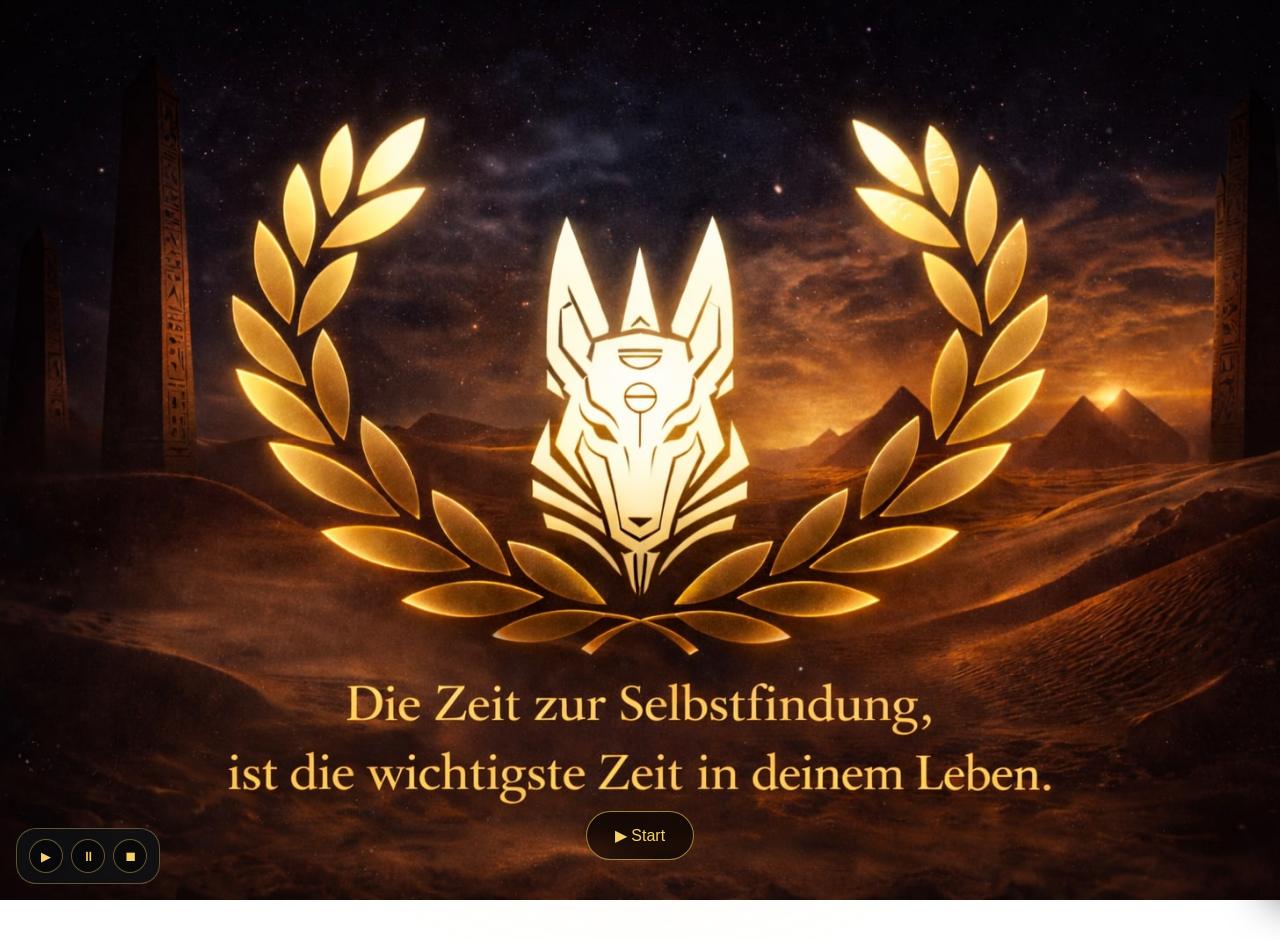
==== index.html @ 3ca1dde3 "nginx fix" ====
<!DOCTYPE html>
<html lang="de">
<head>
  <meta charset="UTF-8">
  <title>Motivation</title>
  <meta name="viewport" content="width=device-width, initial-scale=1.0">

  <!-- Favicon -->
  <link rel="icon" href="data:,">

  <!-- Styles -->
  <link rel="stylesheet" href="css/style.css">

  <!-- Fonts -->
  <link href="https://fonts.googleapis.com/css2?family=Playfair+Display:wght@600;700&family=Libre+Baskerville:wght@400;700&display=swap" rel="stylesheet">
</head>


<!-- ✅ HIER ist der Body richtig -->
<body class="intro-active ui-hidden">
<div id="app-bg"></div>


<!-- ================= HEADER / HERO ================= -->
  <header class="hero">


  <div id="introOverlay">
    <img
      id="introImage"
      src="assets/images/nubis.jpg"
      alt="Intro Bild"
    >

    <button id="introStart">
      ▶ Start
    </button>
  </div>

    <!-- Uhrzeit & Datum -->
    <div class="time-block">
      <div id="time"></div>
      <div class="date-line">
        <span id="weekday"></span> · <span id="date"></span>
      </div>
    </div>

    <!-- Tageszitat -->
    <div id="dailyQuoteBox" class="daily-quote"></div>

  </header>


  <!-- ================= MENU BUTTON ================= -->
  <button id="menuButton">☰ Menü</button>

  <!-- ================= NAVIGATION ================= -->
  <nav id="menu">

    <button id="homeBtn" class="menu-home">
      ⌂ Hauptseite
    </button>

    <button data-target="info">Information</button>
    <button data-target="about">Über Mich</button>
    <button data-target="story">Meine Geschichte</button>
    <button data-target="thoughts">Gedanken</button>
    <button data-target="archive">Vergangene Tage</button>
    <button data-target="ordnerX">Ordner X</button>



    
    <button data-target="quotes">Zitate</button>


  </nav>

  <!-- ================= MAIN CONTENT ================= -->
   <!-- MAIN -->
  <main>
    <section class="card">
      <p>Mein Fokus heute</p>
      <input id="dailyFocusInput" type="text" placeholder="Dein Fokus …">
    </section>

    <div id="dailyTextBox"></div>

    <!-- Tageszeit Buttons -->
    <div class="buttons">
      <button data-time="morning">🌅 Morgen</button>
      <button data-time="noon">☀️ Mittag</button>
      <button data-time="evening">🌙 Abend</button>
    </div>

    <!-- Persönliche Zitate / Statistik -->
    <div id="personalQuoteDisplay"></div>

  </main>



  <!-- ================= OVERLAY ================= -->
  <div id="overlay">
    <div id="overlayContent"></div>
  </div>

  <!-- ================= SCRIPT ================= -->
  <script src="js/app.js" defer></script>
  
<!-- ================= MUSIC PLAYER ================= -->
<div id="musicPlayer">
  <button id="musicPlay">▶</button>
  <button id="musicPause">⏸</button>
  <button id="musicStop">⏹</button>

  <audio id="bgMusic" src="mot.mp3"></audio>
</div>
<audio id="storyMusic" src="assets/audio/story.mp3" preload="auto"></audio>

</body>
</html>
---- css/style.css ----
/* =====================================
RESET / BASIS
===================================== */
* {
  box-sizing: border-box;
  margin: 0;
  padding: 0;
}

body {
  font-family: 'Libre Baskerville', serif;
  color: #f2f2f2;
  min-height: 100vh;
  position: relative;

  background-image: url("../assets/images/nubis.jpg");
  background-repeat: no-repeat;
  background-position: center center;
  background-size: 45%;
  background-attachment: fixed;
}



body::before,
body::after {
  content: "";
  position: fixed;
  inset: 0;
  pointer-events: none; /* ⬅️ DAS IST ENTSCHEIDEND */
  z-index: -1;
}


/* ===== LIGHT MODE ===== */
body.light {
  color: #1b1b1b;
  background-image: none;
  background:
    radial-gradient(circle at top, rgba(245,211,106,0.25), transparent 60%),
    linear-gradient(180deg, #fafafa 0%, #f2f2f2 100%);
}

body::before {
  content: "";
  position: fixed;
  inset: 0;

  background:
    linear-gradient(
      180deg,
      rgba(0,0,0,0.35),
      rgba(0,0,0,0.65)
    );

  pointer-events: none;
  z-index: -1;
}
body.modal-open {
  overflow: hidden;
}

/* =====================================
HERO / HEADER
===================================== */
.hero::before {
  display: none;
}



/* GOLD GLOW */
.hero::after {
  content: "";
  position: absolute;
  inset: 0;

  background:
    radial-gradient(
      circle at center,
      rgba(245,211,106,0.12),
      transparent 65%
    );

  opacity: 1;
  pointer-events: none;
  z-index: -1;
}

/* HERO LOGO */
.hero-logo {
  position: fixed;
  inset: 0;

  display: grid;
  place-items: center;

  z-index: 50;
  pointer-events: none;

  animation: logoFadeOut 3s ease forwards;
  animation-delay: 2.4s;
}

.hero-logo img {
  background:
    radial-gradient(
      circle at center,
      rgba(245,211,106,0.12),
      transparent 65%
    );

  animation: logoFadeOut 3s ease forwards;
  animation-delay: 1.4s;
}


/* =====================================
UHR & DATUM – FESTE REFERENZ
===================================== */
.time-block {
  position: fixed;
  top: 42px;
  left: 48px;
  z-index: 20;

  mix-blend-mode: screen;
}


.time-block {
  opacity: 0;
  transform: translateY(-6px);

  animation: uiReveal 1.4s ease forwards;
  animation-delay: 3.2s; /* ⬅️ NACH LOGO */

  z-index: 20;
}

#time {
  font-size: 3.2rem;
  font-weight: 600;
  letter-spacing: 2px;
}

.date-line {
  margin-top: 4px;
  font-size: 0.9rem;
  opacity: 0.75;
}


/* =====================================
TAGESZITAT
===================================== */
.daily-quote {
  pointer-events: auto;
  margin: 40px auto 0;
  max-width: 520px;
  padding: 26px 28px;
  border-radius: 20px;
  background: rgba(255,255,255,0.04);
  border: 1px solid rgba(245,211,106,0.25);
  box-shadow: 0 0 40px rgba(245,211,106,0.08);
  font-style: italic;
  line-height: 1.6;
}

/* =====================================
MAIN
===================================== */
main {
  max-width: 480px;
  margin: 0 auto;
  padding: 40px 20px 80px;
  display: flex;
  flex-direction: column;
  align-items: center;
  gap: 28px;
  position: relative;
  z-index: 10;
}

/* =====================================
FOKUS CARD
===================================== */
.card {
  width: 100%;
  padding: 24px;
  margin-top: 60px;
  background: rgba(255,255,255,0.05);
  border-radius: 18px;
  border: 1px solid rgba(245,211,106,0.2);
}

.card.active {
  box-shadow: 0 0 20px rgba(245,211,106,0.35);
}

#dailyFocusInput {
  width: 100%;
  margin-top: 10px;
  padding: 10px;
  border-radius: 10px;
  background: rgba(0,0,0,0.35);
  border: none;
  color: #fff;
}

/* =====================================
TAGESZEIT BUTTONS
===================================== */
.buttons {
  display: flex;
  gap: 14px;
}

.buttons button {
  padding: 10px 16px;
  border-radius: 14px;
  border: 1px solid rgba(245,211,106,0.35);
  background: rgba(0,0,0,0.35);
  color: #f5d36a;
  cursor: pointer;
}

.buttons button.active {
  background: rgba(245,211,106,0.3);
  color: #fff;
}

/* =====================================
MENU BUTTON
===================================== */
#menuButton {
  position: fixed;
  top: 18px;
  right: 20px;
  z-index: 99999;
  font-size: 1.6rem;
  padding: 8px 12px;
  background: rgba(15,17,21,0.85);
  backdrop-filter: blur(8px);
  color: #f5d36a;
  border: 1px solid rgba(245,211,106,0.35);
  border-radius: 14px;
  box-shadow: 0 4px 20px rgba(0,0,0,0.5);
  cursor: pointer;
}

/* =====================================
MENU
===================================== */
#menu {
  position: fixed;
  top: 0;
  right: -260px;
  width: 260px;
height: 100dvh;
overflow-y: auto;
-webkit-overflow-scrolling: touch;
  padding: 120px 22px 30px;
  background: linear-gradient(
    180deg,
    rgba(22,24,30,0.98),
    rgba(14,16,22,0.96)
  );
  backdrop-filter: blur(14px);
  box-shadow: -10px 0 40px rgba(0,0,0,0.6);
  display: flex;
  flex-direction: column;
  gap: 14px;
  transition: right 0.35s cubic-bezier(.4,0,.2,1);
  z-index: 20000;
    pointer-events: auto;
    overscroll-behavior: contain;
}

#menu.open {
  right: 0;
}

#menu::before {
  content: "Navigation";
  position: absolute;
  top: 90px;
  left: 22px;
  font-size: 0.7rem;
  letter-spacing: 1.5px;
  text-transform: uppercase;
  opacity: 0.4;
}

#menu button {
  all: unset;
  cursor: pointer;
  display: flex;
  align-items: center;
  gap: 12px;
  padding: 14px 16px;
  border-radius: 14px;
  font-size: 0.9rem;
  color: rgba(245,211,106,0.85);
  background: rgba(255,255,255,0.03);
  border: 1px solid rgba(245,211,106,0.15);
  transition: all 0.2s ease;
    pointer-events: auto;
}

#menu button:hover {
  background: rgba(245,211,106,0.12);
  transform: translateX(-2px);
}

#menu button.active {
  background: rgba(245,211,106,0.2);
  box-shadow: inset 0 0 0 1px rgba(245,211,106,0.4);
}

#menu .menu-home {
  margin-bottom: 18px;
  background: rgba(245,211,106,0.15);
  border: 1px solid rgba(245,211,106,0.4);
  font-weight: 600;
}

/* MOBILE MENU */
@media (max-width: 720px) {
  #menu {
    top: auto;
    bottom: -100%;
    right: 0;
    width: 100%;
    height: 70vh;
    border-radius: 20px 20px 0 0;
    transition: bottom 0.35s ease;
  }

  #menu.open {
    bottom: 0;
  }
}
#app-bg {
  position: fixed;
  inset: 0;
  z-index: -5;
  background: url("../assets/images/nubis.jpg") center /  contain;
  transform: translateZ(0);
}


/* =====================================
OVERLAY
===================================== */
#overlay {
  position: fixed;
  inset: 0;
  background: rgba(0,0,0,0.6);
  backdrop-filter: blur(8px);
  display: none;
 z-index: 10000;
   pointer-events: auto;
   overflow: hidden;
}
#overlay {
  overscroll-behavior: contain;
}


#overlayContent {

  height: calc(100dvh - 40px);
  max-height: calc(100dvh - 40px);
  overflow-y: auto;
  height: calc(100dvh - 40px);
  max-height: calc(100dvh - 40px);
   overflow-y: auto;
  -webkit-overflow-scrolling: touch;
  padding: 40px 20px;
}


/* sichtbar */
#overlay.active #overlayContent {
  transform: translateY(0);
}

/* Schließen Button */
.overlay-close {
  position: absolute;
  top: 12px;
  right: 14px;
  font-size: 22px;
  border: none;
  background: rgba(255,255,255,0.08);
  color: white;
  border-radius: 50%;
  width: 36px;
  height: 36px;
  cursor: pointer;
}

/* iOS Handle */
.overlay-handle {
  position: absolute;
  top: 10px;
  left: 50%;
  width: 50px;
  height: 5px;
  background: rgba(255,255,255,0.3);
  border-radius: 10px;
  transform: translateX(-50%);
}


/* =====================================
ORDNER & SLIDES
===================================== */
.folder-card {
  position: relative;
  padding: 56px 32px 32px;
  border-radius: 26px;
  cursor: pointer;

  background:
    linear-gradient(
      180deg,
      rgba(255,255,255,0.08),
      rgba(255,255,255,0.02)
    );

  border: 1px solid rgba(245,211,106,0.28);

  box-shadow:
    0 24px 60px rgba(0,0,0,0.6),
    inset 0 0 0 1px rgba(245,211,106,0.08);

  backdrop-filter: blur(6px);

  transition:
    transform 0.4s ease,
    box-shadow 0.4s ease,
    background 0.4s ease;
}
.folder-card h3 {
  font-family: 'Playfair Display', serif;
  font-size: 1.6rem;
  color: #f5d36a;
  margin-bottom: 12px;
  letter-spacing: 0.6px;
}
.folder-grid {
  max-width: 1000px;
  margin: 40px auto;
  display: grid;
  grid-template-columns: repeat(auto-fit, minmax(220px, 1fr));
  gap: 28px;
}

.folder-progress {
  font-size: 0.85rem;
  letter-spacing: 1px;
  text-transform: uppercase;
  opacity: 0.6;
}

.folder-card:hover {
  transform: translateY(-10px) scale(1.02);

  box-shadow:
    0 40px 100px rgba(0,0,0,0.8),
    inset 0 0 0 1px rgba(245,211,106,0.4);
}
.folder-card::before {
  content: "";
  position: absolute;
  top: 14px;
  left: 14px;
  right: 14px;
  height: 2px;

  background: linear-gradient(
    90deg,
    transparent,
    rgba(245,211,106,0.6),
    transparent
  );

  opacity: 0.5;
}

.slide {
  max-width: 720px;
  margin: 60px auto 40px;

  background: rgba(18, 20, 26, 0.96);
  border-radius: 26px;
  padding: 48px 52px;

  border: 1px solid rgba(245,211,106,0.28);
  box-shadow:
    0 30px 90px rgba(0,0,0,0.7),
    inset 0 0 0 1px rgba(245,211,106,0.08);

  font-family: 'Libre Baskerville', serif;
  line-height: 1.85;
  text-align: center;
}


.slide h3 {
  font-family: 'Playfair Display', serif;
  font-size: 2.1rem;
  margin-bottom: 28px;
  color: #f5d36a;
  letter-spacing: 0.5px;
}
.slide p {
  font-size: 1.05rem;
  opacity: 0.9;
}


/* =====================================
ANIMATIONEN
===================================== */
@keyframes logoIntro {
  from {
    opacity: 0;
    transform: scale(1.12);
    filter: blur(8px);
  }
  to {
    opacity: 1;
    transform: scale(1);
    filter: blur(0);
  }
}

@keyframes logoFadeOut {
  to {
    opacity: 0;
  }
}


@keyframes bgReveal {
  to { opacity: 0.38; filter: blur(2px); }
}

@keyframes glowReveal {
  to { opacity: 1; }
}

@keyframes uiReveal {
  from {
    opacity: 0;
    transform: translateY(-6px);
  }
  to {
    opacity: 1;
    transform: translateY(0);
  }
}
/* =====================================
INTRO VIDEO OVERLAY
===================================== */
#introOverlay {
  position: fixed;
  inset: 0;

  z-index: 100000;   /* ⬅️ HÖHER ALS ALLES */
  isolation: isolate;

  background: #000;

  display: flex;
  align-items: center;
  justify-content: center;
  transition: opacity 1.2s ease;
}

#introOverlay.fade-out {
  opacity: 0;
  pointer-events: none;
}
/* =====================================
INTRO BILD
===================================== */
#introImage {
  width: 2000px;
  max-width: 9000px;
  height: 100vh;
max-width: 9000px;
  opacity: 0;
  transform: translateY(80px) scale(0.96);
  filter: blur(8px);

  animation: introImageIn 1.6s ease forwards;
  animation-delay: 0.4s;

  z-index: 2;
}

/* AUSBLENDEN */
#introOverlay.fade-out #introImage {
  animation: introImageOut 1.2s ease forwards;
}

/* =====================================
ANIMATIONEN
===================================== */
@keyframes introImageIn {
  to {
    opacity: 1;
    transform: translateY(0) scale(1);
    filter: blur(0);
  }
}

@keyframes introImageOut {
  to {
    opacity: 0;
    transform: translateY(-40px) scale(0.96);
    filter: blur(10px);
  }
}

/* START BUTTON */
#introStart {
  position: absolute;
  bottom: 40px;

  z-index: 5;              /* ⬅️ ENTSCHEIDEND */

  padding: 14px 28px;
  font-size: 1rem;

  color: #f5d36a;
  background: rgba(0,0,0,0.6);
  border: 1px solid rgba(245,211,106,0.6);
  border-radius: 30px;

  cursor: pointer;
  backdrop-filter: blur(6px);
}

/* =====================================
INFO CARD – TYPO & RUHE
===================================== */
.info-card {
  background: rgba(18, 20, 26, 0.96);
  border-radius: 22px;
  padding: 40px 36px;
  border: 1px solid rgba(245,211,106,0.25);
  box-shadow: 0 30px 80px rgba(0,0,0,0.6);

  font-family: 'Libre Baskerville', serif;
  line-height: 1.75;
}

/* H2 – HAUPTTITEL */
.info-card h2 {
  font-family: 'Playfair Display', serif;
  font-size: 2.1rem;
  margin-bottom: 24px;
  color: #f5d36a;
}

/* H3 – ZWISCHENÜBERSCHRIFTEN */
.info-card h3 {
  font-family: 'Playfair Display', serif;
  font-size: 1.15rem;
  margin: 32px 0 10px;
  color: #f5d36a;
  letter-spacing: 0.4px;
}

/* ABSÄTZE */
.info-card p {
  font-size: 0.95rem;
  opacity: 0.85;
  margin-bottom: 14px;
}
/* =====================================
INFO SCROLL INDICATOR
===================================== */
.info-scroll {
  position: relative;
  max-height: 70vh;
  overflow: hidden;
}

/* Scrollbarer Inhalt */
.info-content {
  max-height: 70vh;
  overflow-y: auto;
  padding-right: 10px;
}

/* feiner Scrollbar (optional) */
.info-content::-webkit-scrollbar {
  width: 6px;
}
.info-content::-webkit-scrollbar-thumb {
  background: rgba(245,211,106,0.35);
  border-radius: 10px;
}

/* Indikator oben */
.scroll-indicator {
  position: sticky;
  top: 0;
  height: 3px;
  width: 100%;
  background: rgba(255,255,255,0.08);
  border-radius: 2px;
  overflow: hidden;
  margin-bottom: 18px;
}

/* Fortschritt */
.scroll-progress {
  display: block;
  height: 100%;
  width: 0%;
  background: linear-gradient(
    90deg,
    rgba(245,211,106,0.4),
    rgba(245,211,106,0.9)
  );
  transition: width 0.1s linear;
}
@media (max-width: 600px) {
  .folder-card {
    padding: 52px 22px 24px;
  }

  .slide {
    padding: 32px 26px;
  }
}
/* =====================================
UNIVERSAL CARD
===================================== */
.card-ui {
  background: rgba(18, 20, 26, 0.96);
  border-radius: 26px;
  padding: 42px 38px;

  border: 1px solid rgba(245,211,106,0.25);

  box-shadow:
    0 30px 90px rgba(0,0,0,0.7),
    inset 0 0 0 1px rgba(245,211,106,0.08);

  backdrop-filter: blur(6px);

  font-family: 'Libre Baskerville', serif;
  line-height: 1.75;
}
.slide,
.info-card,
.archive-month {
  background:
    linear-gradient(
      180deg,
      rgba(22,24,30,0.92),
      rgba(14,16,22,0.96)
    );

  border-radius: 28px;
  padding: 48px 52px;
  border: 1px solid rgba(245,211,106,0.35);

  box-shadow:
    0 40px 120px rgba(0,0,0,0.8),
    inset 0 0 0 1px rgba(245,211,106,0.08);

  backdrop-filter: blur(8px);
}
.archive-row {
  padding: 26px 28px;
  border-radius: 22px;

  background:
    linear-gradient(
      180deg,
      rgba(255,255,255,0.06),
      rgba(255,255,255,0.02)
    );

  border: 1px solid rgba(245,211,106,0.22);

  box-shadow:
    0 18px 45px rgba(0,0,0,0.55),
    inset 0 0 0 1px rgba(245,211,106,0.08);

  display: flex;
  flex-direction: column;
  gap: 10px;
}
.archive-date {
  font-size: 0.75rem;
  letter-spacing: 1px;
  opacity: 0.55;
}
.archive-text {
  font-size: 1rem;
  line-height: 1.7;
}
/* =====================================
NAV BUTTONS – GLOBAL
===================================== */
.nav button,
button.back,
.info-nav button {
  background: rgba(0,0,0,0.35);
  border: 1px solid rgba(245,211,106,0.45);

  color: #f5d36a;
  font-size: 0.85rem;

  padding: 10px 22px;
  border-radius: 22px;

  cursor: pointer;

  transition:
    transform 0.25s ease,
    background 0.25s ease,
    box-shadow 0.25s ease;
}

.nav button:hover,
button.back:hover,
.info-nav button:hover {
  background: rgba(245,211,106,0.15);
  transform: translateY(-2px);
  box-shadow: 0 10px 30px rgba(0,0,0,0.5);
}

.nav button:disabled {
  opacity: 0.3;
  cursor: default;
}
.nav,
.info-nav {
  display: flex;
  justify-content: space-between;
  align-items: center;

  margin-top: 28px;
}
button.back {
  margin-bottom: 24px;
  display: inline-block;
}
.folder-card,
#menu button,
.nav button,
button.back {
  touch-action: manipulation;
}

/* =====================================
ZITATE
===================================== */
.quote-text {
  font-family: 'Playfair Display', serif;
  font-size: 1.15rem;
  line-height: 1.7;
  color: #f5d36a;
  margin-bottom: 24px;
  text-align: center;
}

.quote-text:last-child {
  margin-bottom: 0;
}

/* =====================================
MUSIC PLAYER
===================================== */
#musicPlayer {
  position: fixed;
  left: 16px;
  bottom: 16px;
   z-index: 999999 !important;

  display: flex;
  gap: 8px;

  padding: 10px 12px;
  border-radius: 20px;

  background: rgba(15,17,21,0.85);
  backdrop-filter: blur(8px);

  border: 1px solid rgba(245,211,106,0.35);
}

#musicPlayer button {
  cursor: pointer;
  border-radius: 50%;
  border: 1px solid rgba(245,211,106,0.4);
  background: rgba(0,0,0,0.4);
  color: #f5d36a;
  width: 34px;
  height: 34px;
}

#musicPlayer,
#musicPlayer * {
  pointer-events: auto !important;
}


/* =========================
MASTER STORY CARD
========================= */
.story-card {
  max-width: 900px;
  margin: 60px auto 40px;

  background: linear-gradient(
    180deg,
    rgba(22,24,30,0.92),
    rgba(14,16,22,0.96)
  );

  border-radius: 28px;
  padding: 52px 56px;

  border: 1px solid rgba(245,211,106,0.4);

  box-shadow:
    0 40px 120px rgba(0,0,0,0.8),
    inset 0 0 0 1px rgba(245,211,106,0.1);

  backdrop-filter: blur(8px);
}
.story-card h3 {
  font-family: 'Playfair Display', serif;
  font-size: 2rem;
  color: #f5d36a;
  margin-bottom: 28px;
}
.story-card p,
.story-card blockquote,
.story-card pre {
  font-family: 'Libre Baskerville', serif;
  font-size: 1.05rem;
  line-height: 1.8;
  opacity: 0.9;
  color: #f2f2f2;
}

.story-card::before {
  content: "";
  position: absolute;
  inset: 0;
  border-radius: inherit;
  pointer-events: none;

  background:
    linear-gradient(
      180deg,
      transparent,
      rgba(245,211,106,0.25),
      transparent
    );

  mask:
    linear-gradient(#fff 0 0) content-box,
    linear-gradient(#fff 0 0);

  -webkit-mask-composite: xor;
  mask-composite: exclude;

  padding: 1px;
}

.story-text {
  white-space: pre-wrap;
  font-family: inherit;
  font-size: 1.25rem;
  line-height: 1.8;
  max-width: 700px;
  margin: 30px auto;
  text-align: center;
}
.story-text::first-line {
  font-size: 1.8rem;
  font-weight: 600;
  letter-spacing: 1px;
}
.nav {
  font-size: 1.2rem;
  margin-top: 20px;
}

.nav button {
  font-size: 1.4rem;
  padding: 6px 14px;
}
@supports (-webkit-touch-callout: none) {
  body {
    background-attachment: scroll;
  }
}
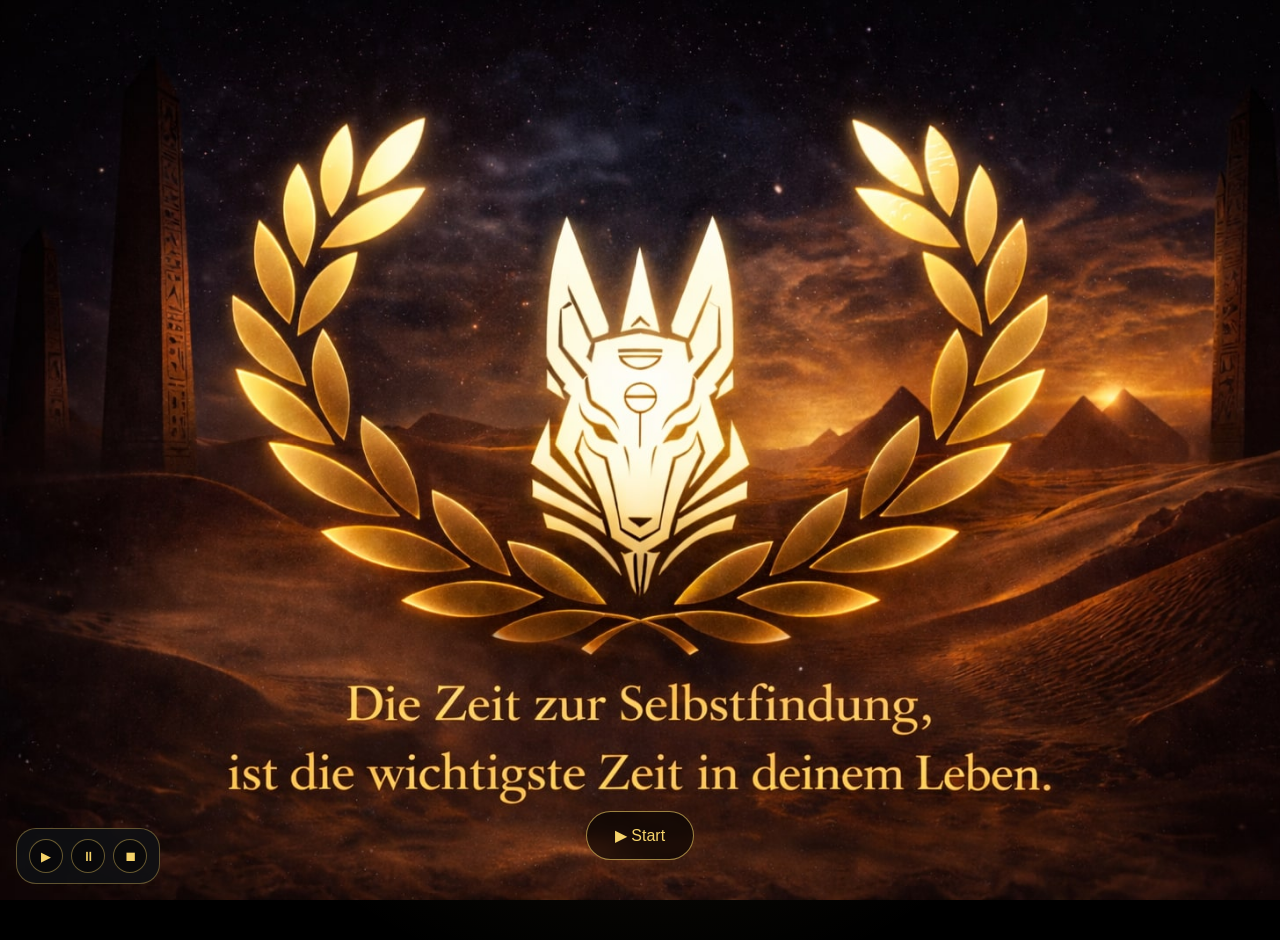
==== commit 2a2c1c67: "nginx fix" ====
--- a/index.html
+++ b/index.html
@@ -67,10 +67,6 @@
     <button data-target="thoughts">Gedanken</button>
     <button data-target="archive">Vergangene Tage</button>
     <button data-target="ordnerX">Ordner X</button>
-
-
-
-    
     <button data-target="quotes">Zitate</button>
 
 
--- a/css/style.css
+++ b/css/style.css
@@ -12,17 +12,20 @@
   color: #f2f2f2;
   min-height: 100vh;
   position: relative;
-
-  background-image: url("../assets/images/nubis.jpg");
-  background-repeat: no-repeat;
-  background-position: center center;
-  background-size: 45%;
-  background-attachment: fixed;
-}
-
-
-
-body::before,
+  background: black;
+}
+
+body::before {
+  content: "";
+  position: fixed;
+  inset: 0;
+  z-index: -2;
+
+  background:
+    url("../assets/images/nubis.jpg") center top no-repeat;
+  background-size: contain;
+}
+
 body::after {
   content: "";
   position: fixed;
@@ -566,6 +569,17 @@
 /* =====================================
 INTRO VIDEO OVERLAY
 ===================================== */
+#introBackground {
+  position: fixed;
+  inset: 0;
+  z-index: -2;
+
+  background:
+    url("assets/images/nubis.jpg") center top no-repeat;
+
+  background-size: contain;
+}
+
 #introOverlay {
   position: fixed;
   inset: 0;
@@ -1009,4 +1023,10 @@
   body {
     background-attachment: scroll;
   }
-}+}
+@media (max-width: 900px) and (orientation: portrait) {
+  #introBackground {
+    background-size: 120%;
+    background-position: center 15%;
+  }
+}
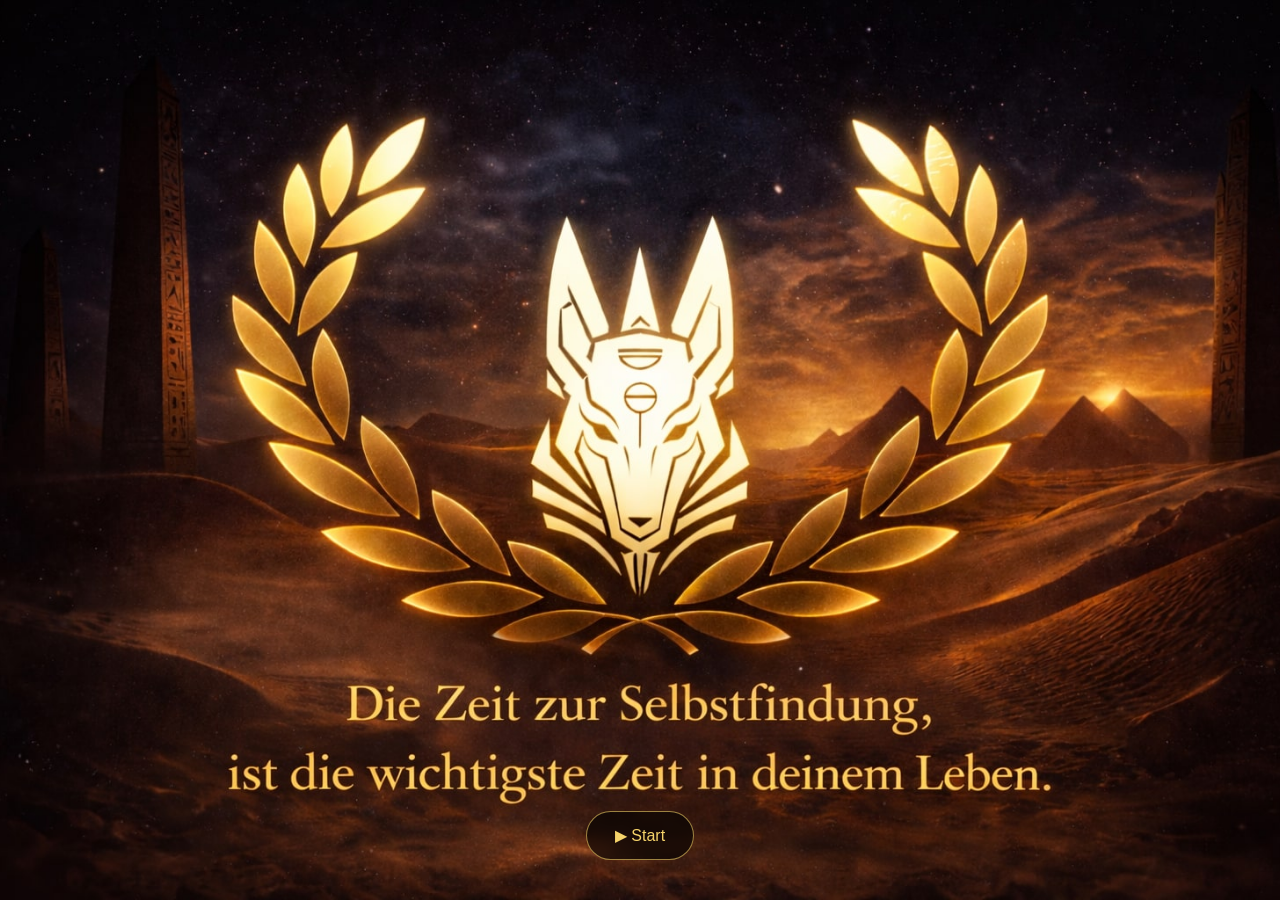
==== commit 02921946: "nginx fix" ====
--- a/index.html
+++ b/index.html
@@ -3,7 +3,7 @@
 <head>
   <meta charset="UTF-8">
   <title>Motivation</title>
-  <meta name="viewport" content="width=device-width, initial-scale=1.0">
+  <meta name="viewport" content="width=device-width, initial-scale=1.0, maximum-scale=1">
 
   <!-- Favicon -->
   <link rel="icon" href="data:,">
@@ -55,22 +55,30 @@
   <button id="menuButton">☰ Menü</button>
 
   <!-- ================= NAVIGATION ================= -->
-  <nav id="menu">
+ <nav id="menu">
 
-    <button id="homeBtn" class="menu-home">
-      ⌂ Hauptseite
-    </button>
+  <button id="homeBtn" class="menu-home group-a">
+    ⌂ Hauptseite
+  </button>
+  <button data-target="info" class="group-a">Information</button>
 
-    <button data-target="info">Information</button>
-    <button data-target="about">Über Mich</button>
-    <button data-target="story">Meine Geschichte</button>
-    <button data-target="thoughts">Gedanken</button>
-    <button data-target="archive">Vergangene Tage</button>
-    <button data-target="ordnerX">Ordner X</button>
-    <button data-target="quotes">Zitate</button>
+  <div class="menu-separator"></div>
 
+  <button data-target="about" class="group-b">Über Mich</button>
+  <button data-target="story" class="group-b">Meine Geschichte</button>
 
-  </nav>
+  <div class="menu-separator"></div>
+
+  <button data-target="thoughts" class="group-c">!!!Hör genau hin!!!</button>
+  <button data-target="ordnerX" class="group-c">Ordner X</button>
+
+  <div class="menu-separator"></div>
+
+  <button data-target="quotes" class="group-d">Zitate</button>
+  <button data-target="archive" class="group-d">Vergangene Tage</button>
+
+</nav>
+
 
   <!-- ================= MAIN CONTENT ================= -->
    <!-- MAIN -->
@@ -105,13 +113,7 @@
   <script src="js/app.js" defer></script>
   
 <!-- ================= MUSIC PLAYER ================= -->
-<div id="musicPlayer">
-  <button id="musicPlay">▶</button>
-  <button id="musicPause">⏸</button>
-  <button id="musicStop">⏹</button>
 
-  <audio id="bgMusic" src="mot.mp3"></audio>
-</div>
 <audio id="storyMusic" src="assets/audio/story.mp3" preload="auto"></audio>
 
 </body>
--- a/css/style.css
+++ b/css/style.css
@@ -1,3 +1,9 @@
+#app-bg,
+#introBackground,
+#introImage,
+
+
+
 /* =====================================
 RESET / BASIS
 ===================================== */
@@ -21,8 +27,7 @@
   inset: 0;
   z-index: -2;
 
-  background:
-    url("../assets/images/nubis.jpg") center top no-repeat;
+  background: url("../assets/images/nubis.jpg") center top no-repeat;
   background-size: contain;
 }
 
@@ -30,8 +35,14 @@
   content: "";
   position: fixed;
   inset: 0;
-  pointer-events: none; /* ⬅️ DAS IST ENTSCHEIDEND */
   z-index: -1;
+  pointer-events: none;
+
+  background: linear-gradient(
+    180deg,
+    rgba(0,0,0,0.65),
+    rgba(0,0,0,0.85)
+  );
 }
 
 
@@ -159,8 +170,8 @@
 ===================================== */
 .daily-quote {
   pointer-events: auto;
-  margin: 40px auto 0;
-  max-width: 520px;
+  margin: 550px auto 0;
+  max-width: 990px;
   padding: 26px 28px;
   border-radius: 20px;
   background: rgba(255,255,255,0.04);
@@ -169,6 +180,15 @@
   font-style: italic;
   line-height: 1.6;
 }
+.daily-quote {
+  position: fixed;
+  top: 10px;
+  left: 50%;
+  transform: translateX(-50%);
+  max-width: 90%;
+  z-index: 30;
+}
+
 
 /* =====================================
 MAIN
@@ -176,13 +196,23 @@
 main {
   max-width: 480px;
   margin: 0 auto;
-  padding: 40px 20px 80px;
+  padding: 20px 20px 80px;
   display: flex;
   flex-direction: column;
   align-items: center;
   gap: 28px;
   position: relative;
   z-index: 10;
+}
+.menu-separator {
+  height: 1px;
+  margin: 1ßpx 0;
+  background: linear-gradient(
+    90deg,
+    transparent,
+    rgba(245,211,106,0.25),
+    transparent
+  );
 }
 
 /* =====================================
@@ -273,7 +303,7 @@
   box-shadow: -10px 0 40px rgba(0,0,0,0.6);
   display: flex;
   flex-direction: column;
-  gap: 14px;
+  gap: 24px;
   transition: right 0.35s cubic-bezier(.4,0,.2,1);
   z-index: 20000;
     pointer-events: auto;
@@ -300,8 +330,8 @@
   cursor: pointer;
   display: flex;
   align-items: center;
-  gap: 12px;
-  padding: 14px 16px;
+  gap: 24px;
+  padding: 18px 20px;
   border-radius: 14px;
   font-size: 0.9rem;
   color: rgba(245,211,106,0.85);
@@ -331,6 +361,8 @@
 /* MOBILE MENU */
 @media (max-width: 720px) {
   #menu {
+    padding: 100px 20px 40px;
+    gap: 22px;
     top: auto;
     bottom: -100%;
     right: 0;
@@ -338,12 +370,30 @@
     height: 70vh;
     border-radius: 20px 20px 0 0;
     transition: bottom 0.35s ease;
-  }
-
+    background: linear-gradient(
+      180deg),
+      rgba(12,14,18,0.98),
+      rgba(10,12,16,0.96)
+  }
+#menu button {
+    padding: 18px 20px;
+    font-size: 1rem;
+      }
+      @media (max-width: 720px) {
+  body::after {
+    background: linear-gradient(
+      180deg,
+      rgba(0,0,0,0.55),
+      rgba(0,0,0,0.75)
+    );
+  }
+}
+
+}
   #menu.open {
     bottom: 0;
   }
-}
+
 #app-bg {
   position: fixed;
   inset: 0;
@@ -352,6 +402,22 @@
   transform: translateZ(0);
 }
 
+@media (max-width: 720px) {
+  main {
+    padding-top: 20px;
+    gap: 20px;
+  }
+
+  .card {
+    margin-top: 24px;
+  }
+
+  .daily-quote {
+    margin-top: 24px;
+    padding: 20px;
+    font-size: 0.95rem;
+  }
+}
 
 /* =====================================
 OVERLAY
@@ -664,6 +730,13 @@
 INFO CARD – TYPO & RUHE
 ===================================== */
 .info-card {
+  display: grid;
+  grid-template-columns: repeat(auto-fit, minmax(260px, 1fr));
+  gap: 24px;
+  max-width: 600px;
+  width: 100%;
+  justify-self: center;
+  margin: 0 auto;
   background: rgba(18, 20, 26, 0.96);
   border-radius: 22px;
   padding: 40px 36px;
@@ -894,42 +967,6 @@
   margin-bottom: 0;
 }
 
-/* =====================================
-MUSIC PLAYER
-===================================== */
-#musicPlayer {
-  position: fixed;
-  left: 16px;
-  bottom: 16px;
-   z-index: 999999 !important;
-
-  display: flex;
-  gap: 8px;
-
-  padding: 10px 12px;
-  border-radius: 20px;
-
-  background: rgba(15,17,21,0.85);
-  backdrop-filter: blur(8px);
-
-  border: 1px solid rgba(245,211,106,0.35);
-}
-
-#musicPlayer button {
-  cursor: pointer;
-  border-radius: 50%;
-  border: 1px solid rgba(245,211,106,0.4);
-  background: rgba(0,0,0,0.4);
-  color: #f5d36a;
-  width: 34px;
-  height: 34px;
-}
-
-#musicPlayer,
-#musicPlayer * {
-  pointer-events: auto !important;
-}
-
 
 /* =========================
 MASTER STORY CARD
@@ -1024,9 +1061,10 @@
     background-attachment: scroll;
   }
 }
-@media (max-width: 900px) and (orientation: portrait) {
+@media (max-width: 900px)  {
+  
   #introBackground {
-    background-size: 120%;
-    background-position: center 15%;
-  }
-}
+    background-size:120%;
+    background-position: center 12%;
+  }
+}
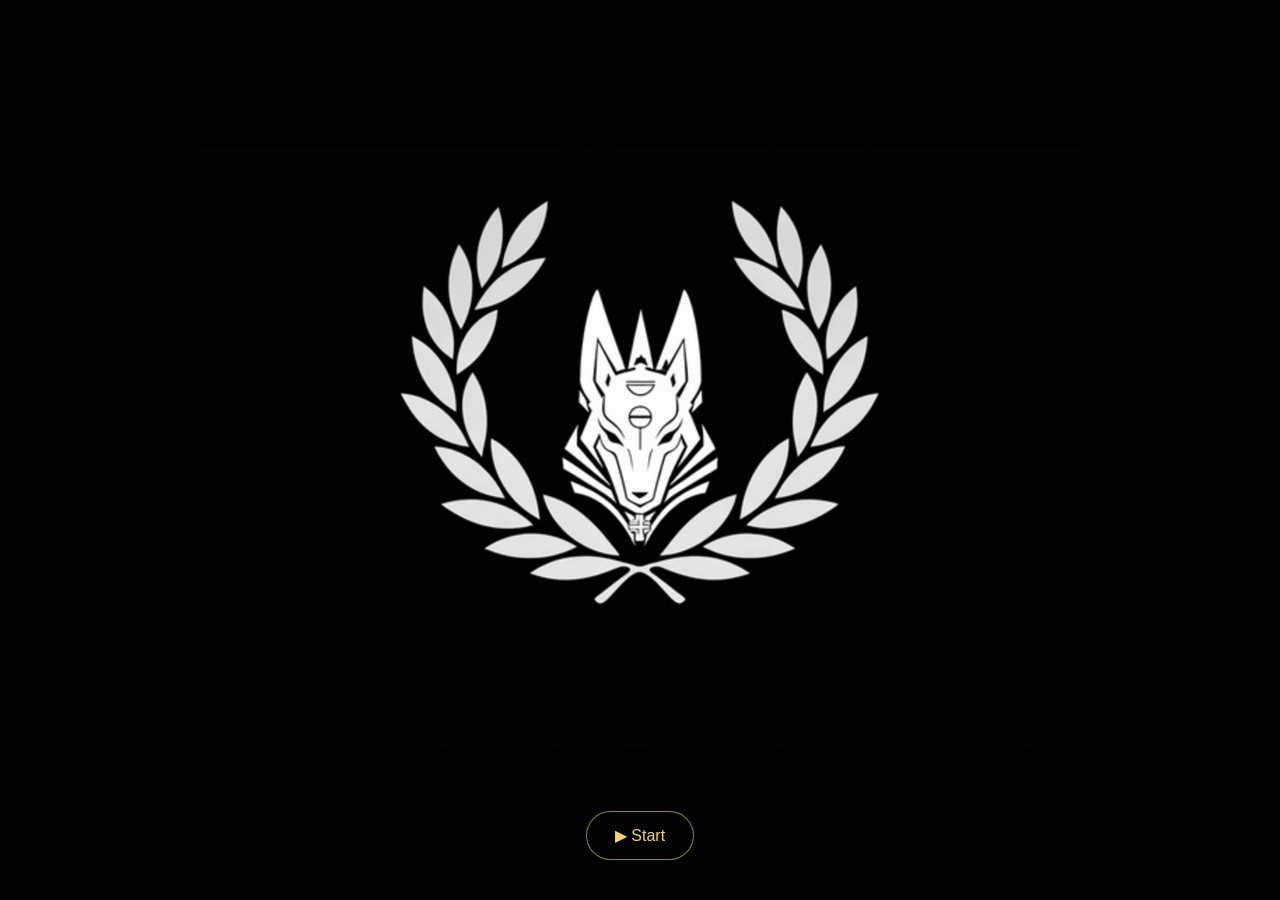
==== commit e8e38371: "nginx fix" ====
--- a/index.html
+++ b/index.html
@@ -25,17 +25,32 @@
   <header class="hero">
 
 
-  <div id="introOverlay">
+<div id="introOverlay">
+
+  <picture>
+    <source 
+      srcset="
+        assets/images/640.jpg 640w,
+        assets/images/1536.jpg 1536w,
+        assets/images/1920.jpg 1920w
+      "
+      sizes="70vw">
+
     <img
       id="introImage"
-      src="assets/images/nubis.jpg"
+      src="assets/images/1536.jpg"
       alt="Intro Bild"
-    >
+      loading="eager"
+      fetchpriority="high"
+      decoding="async"
+      style="width:100%; height:20%; object-fit:cover;">
+  </picture>
 
-    <button id="introStart">
-      ▶ Start
-    </button>
-  </div>
+  <button id="introStart">
+    ▶ Start
+  </button>
+
+</div>
 
     <!-- Uhrzeit & Datum -->
     <div class="time-block">
@@ -88,7 +103,9 @@
       <input id="dailyFocusInput" type="text" placeholder="Dein Fokus …">
     </section>
 
+    <div id="dailyTextBox" class="story-text"></div>
     <div id="dailyTextBox"></div>
+    
 
     <!-- Tageszeit Buttons -->
     <div class="buttons">
@@ -99,7 +116,7 @@
 
     <!-- Persönliche Zitate / Statistik -->
     <div id="personalQuoteDisplay"></div>
-
+    
   </main>
 
 
@@ -114,7 +131,7 @@
   
 <!-- ================= MUSIC PLAYER ================= -->
 
-<audio id="storyMusic" src="assets/audio/story.mp3" preload="auto"></audio>
+<audio id="storyMusic" src="assets/audio/nichtseinreden .mp3"></audio>
 
 </body>
 </html>
--- a/css/style.css
+++ b/css/style.css
@@ -1036,11 +1036,27 @@
 .story-text {
   white-space: pre-wrap;
   font-family: inherit;
-  font-size: 1.25rem;
-  line-height: 1.8;
-  max-width: 700px;
+  font-size: 1.6rem;
+  line-height: 1.5;
+  max-width: 800px;
   margin: 30px auto;
   text-align: center;
+  padding: 1,5rem;
+  color: white;
+  transition: opacity 0.3s ease;
+}
+
+.story-slide {
+  position: relative;
+  height: 60vh;               /* feste Höhe */
+  display: flex;
+  align-items: center;
+  justify-content: center;
+}
+.story-slide + .nav {
+  position: absolute;
+  bottom: 40px;
+  right: 60px;
 }
 .story-text::first-line {
   font-size: 1.8rem;
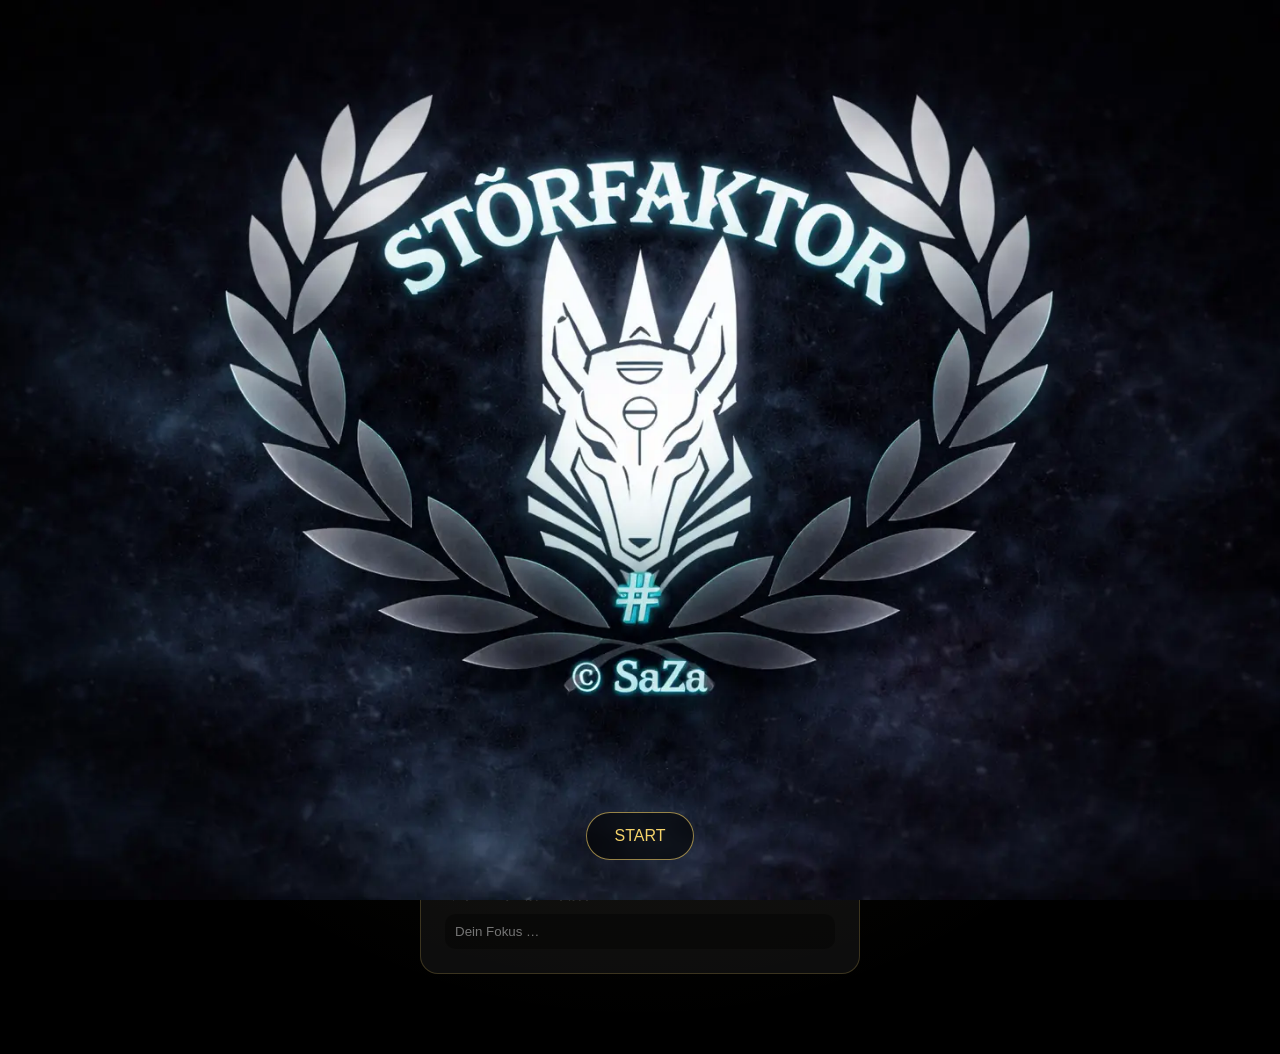
==== commit fec014cb: "nginx FIX CSS HTML JSON" ====
--- a/index.html
+++ b/index.html
@@ -2,7 +2,7 @@
 <html lang="de">
 <head>
   <meta charset="UTF-8">
-  <title>Motivation</title>
+  <title>Bleib-Dir-Selber-Immer-Treu-#STÖRFAKTOR</title>
   <meta name="viewport" content="width=device-width, initial-scale=1.0, maximum-scale=1">
 
   <!-- Favicon -->
@@ -10,11 +10,11 @@
 
   <!-- Styles -->
   <link rel="stylesheet" href="css/style.css">
+  <link rel="stylesheet" href="tresor.css">
 
   <!-- Fonts -->
   <link href="https://fonts.googleapis.com/css2?family=Playfair+Display:wght@600;700&family=Libre+Baskerville:wght@400;700&display=swap" rel="stylesheet">
 </head>
-
 
 <!-- ✅ HIER ist der Body richtig -->
 <body class="intro-active ui-hidden">
@@ -22,34 +22,21 @@
 
 
 <!-- ================= HEADER / HERO ================= -->
-  <header class="hero">
+<header class="hero">
 
-
-<div id="introOverlay">
-
-  <picture>
-    <source 
-      srcset="
-        assets/images/640.jpg 640w,
-        assets/images/1536.jpg 1536w,
-        assets/images/1920.jpg 1920w
-      "
-      sizes="70vw">
-
+  <div id="introOverlay">
     <img
       id="introImage"
-      src="assets/images/1536.jpg"
+      src="assets/images/Saza17.webp"
       alt="Intro Bild"
-      loading="eager"
-      fetchpriority="high"
-      decoding="async"
-      style="width:100%; height:20%; object-fit:cover;">
-  </picture>
+    >
 
-  <button id="introStart">
-    ▶ Start
-  </button>
+    <div id="introText">
+      <h1></h1>
+    </div>
 
+    <button id="introStart">START</button>
+  
 </div>
 
     <!-- Uhrzeit & Datum -->
@@ -60,10 +47,34 @@
       </div>
     </div>
 
+<!-- ================= FOKUS ORDNER ================= -->
+<div id="focusFolders">
+
+  
+
+  <div class="focus-card" data-target="info">
+    <h3>Entstehung</h3>
+    <p>Worum es hier geht</p>
+  </div>
+
+
+  <div class="focus-card" data-target="about">
+    <h3>Über mich</h3>
+    <p>Wer ich bin & was mich geprägt hat</p>
+  </div>
+
+  <div class="focus-card" data-target="story">
+    <h3>Meine Geschichte</h3>
+    <p>Kapitel, Gedanken, Entwicklung</p>
+  </div>
+
+</header>
     <!-- Tageszitat -->
     <div id="dailyQuoteBox" class="daily-quote"></div>
-
-  </header>
+<div class="quiet-thought" hidden>
+  Du bist gerade genau richtig hier.
+</div>
+  
 
 
   <!-- ================= MENU BUTTON ================= -->
@@ -72,15 +83,15 @@
   <!-- ================= NAVIGATION ================= -->
  <nav id="menu">
 
+<div class="menu-context">
+  Zeit für deine Geschichte
+  <strong>#SeiDeinEigenerAutor</strong>
+</div>
+
   <button id="homeBtn" class="menu-home group-a">
     ⌂ Hauptseite
   </button>
-  <button data-target="info" class="group-a">Information</button>
-
-  <div class="menu-separator"></div>
-
-  <button data-target="about" class="group-b">Über Mich</button>
-  <button data-target="story" class="group-b">Meine Geschichte</button>
+  
 
   <div class="menu-separator"></div>
 
@@ -102,8 +113,15 @@
       <p>Mein Fokus heute</p>
       <input id="dailyFocusInput" type="text" placeholder="Dein Fokus …">
     </section>
+<!-- ================= MEINE GESCHICHTE ================= -->
+<section class="story-card" id="storySection" hidden>
+  <h3>Meine Geschichte</h3>
 
-    <div id="dailyTextBox" class="story-text"></div>
+  <!-- HIER kommt der Text aus der JSON rein -->
+  <div class="story-text" id="storyText"></div>
+</section>
+
+    
     <div id="dailyTextBox"></div>
     
 
@@ -118,8 +136,39 @@
     <div id="personalQuoteDisplay"></div>
     
   </main>
+  <!-- TRESOR -->
+  <div id="vault" onclick="openQuiz(event)">
+    <div class="vault-door"></div>
+    <div class="vault-wheel"></div>
+    <div class="vault-label">Tresor</div>
+  </div>
 
+  <!-- QUIZ -->
+  <div id="quiz" class="modal" onclick="closeQuiz(event)">
+    <div class="modal-content">
+      <h3>🔐 Sicherheitsfrage</h3>
+      <p>Wie lautet die Antwort auf alles?</p>
+      <input id="answer" type="text">
+      <button onclick="checkAnswer()">Öffnen</button>
+      <p id="feedback"></p>
+    </div>
+  </div>
+<!-- ================= SCHREIBMODUS ================= -->
+<div id="storyEditor" hidden>
+  <h3>✍️ Schreiben</h3>
 
+  <textarea id="storyInput"
+    placeholder="Schreib hier wie in Word…
+
+Enter = neuer Absatz
+Neue Gedanken einfach beginnen"
+  ></textarea>
+
+  <div class="editor-actions">
+    <button id="saveStory">Speichern</button>
+    <button id="closeEditor">Abbrechen</button>
+  </div>
+</div>
 
   <!-- ================= OVERLAY ================= -->
   <div id="overlay">
@@ -128,10 +177,12 @@
 
   <!-- ================= SCRIPT ================= -->
   <script src="js/app.js" defer></script>
+   <script src="tresor.js"></script>
   
+
 <!-- ================= MUSIC PLAYER ================= -->
 
-<audio id="storyMusic" src="assets/audio/nichtseinreden .mp3"></audio>
+<audio id="storyMusic" src="assets/audio/nichtseinreden.mp3"></audio>
 
 </body>
-</html>
+</html>
--- a/css/style.css
+++ b/css/style.css
@@ -26,9 +26,13 @@
   position: fixed;
   inset: 0;
   z-index: -2;
-
-  background: url("../assets/images/nubis.jpg") center top no-repeat;
+  pointer-events: none;
+
+  background: url("../assets/images/nubis.jpg") center 20% no-repeat;
   background-size: contain;
+
+  filter: blur(2px) brightness(0.75) contrast(0.9);
+  transition: filter 0.6s ease;
 }
 
 body::after {
@@ -40,7 +44,7 @@
 
   background: linear-gradient(
     180deg,
-    rgba(0,0,0,0.65),
+    rgba(0,0,0,0.6),
     rgba(0,0,0,0.85)
   );
 }
@@ -55,21 +59,6 @@
     linear-gradient(180deg, #fafafa 0%, #f2f2f2 100%);
 }
 
-body::before {
-  content: "";
-  position: fixed;
-  inset: 0;
-
-  background:
-    linear-gradient(
-      180deg,
-      rgba(0,0,0,0.35),
-      rgba(0,0,0,0.65)
-    );
-
-  pointer-events: none;
-  z-index: -1;
-}
 body.modal-open {
   overflow: hidden;
 }
@@ -83,26 +72,25 @@
 
 
 
-/* GOLD GLOW */
+/* GOLDENE WÄRME – NICHT ZENTRAL */
 .hero::after {
   content: "";
   position: absolute;
   inset: 0;
+  pointer-events: none;
+  z-index: -1;
 
   background:
     radial-gradient(
-      circle at center,
-      rgba(245,211,106,0.12),
-      transparent 65%
+      circle at 50% 25%,
+      rgba(245,211,106,0.08),
+      transparent 70%
     );
-
-  opacity: 1;
-  pointer-events: none;
-  z-index: -1;
 }
 
 /* HERO LOGO */
 .hero-logo {
+   margin-top: 140px;
   position: fixed;
   inset: 0;
 
@@ -128,6 +116,39 @@
   animation-delay: 1.4s;
 }
 
+#storyEditor {
+  max-width: 720px;
+  margin: 60px auto;
+}
+
+#storyInput {
+  width: 100%;
+  min-height: 60vh;
+  padding: 28px;
+
+  background: rgba(18,20,26,0.65);
+  border: 1px solid rgba(245,211,106,0.25);
+  border-radius: 22px;
+
+  font-family: 'Libre Baskerville', serif;
+  font-size: 1.05rem;
+  line-height: 1.8;
+  color: #f2f2f2;
+
+  resize: vertical;
+}
+textarea#storyInput {
+  width: 100%;
+  min-height: 55vh;
+  padding: 26px;
+  font-family: 'Libre Baskerville', serif;
+  font-size: 1.05rem;
+  line-height: 1.8;
+  background: rgba(18,20,26,0.7);
+  color: #fff;
+  border-radius: 22px;
+  border: 1px solid rgba(245,211,106,0.25);
+}
 
 /* =====================================
 UHR & DATUM – FESTE REFERENZ
@@ -166,28 +187,63 @@
 
 
 /* =====================================
-TAGESZITAT
-===================================== */
-.daily-quote {
-  pointer-events: auto;
-  margin: 550px auto 0;
-  max-width: 990px;
-  padding: 26px 28px;
-  border-radius: 20px;
-  background: rgba(255,255,255,0.04);
-  border: 1px solid rgba(245,211,106,0.25);
-  box-shadow: 0 0 40px rgba(245,211,106,0.08);
-  font-style: italic;
-  line-height: 1.6;
-}
-.daily-quote {
-  position: fixed;
-  top: 10px;
-  left: 50%;
-  transform: translateX(-50%);
-  max-width: 90%;
-  z-index: 30;
-}
+TAGESZITAT – HAUPTSEITE (FINAL)
+===================================== */
+
+#dailyQuoteBox.daily-quote {
+  /* Position */
+  align-self: center;
+  width: 100%;
+  max-width: 720px;
+  margin: 120px auto 140px;
+
+  /* Look wie "Mein Fokus heute" */
+  padding: 36px 42px;
+
+  background: rgba(18, 20, 26, 0.55);
+  backdrop-filter: blur(10px);
+
+  border-radius: 28px;
+  border: 1px solid rgba(245,211,106,0.18);
+
+  box-shadow:
+    0 22px 60px rgba(0,0,0,0.65);
+
+  text-align: center;
+}
+
+/* Text */
+#dailyQuoteBox.daily-quote,
+#dailyQuoteBox.daily-quote p {
+  font-size: 1.15rem;
+  line-height: 1.75;
+  color: rgba(245,211,106,0.9);
+}
+
+/* Anführungszeichen */
+#dailyQuoteBox::before {
+  content: "“";
+  position: absolute;
+  top: 18px;
+  left: 26px;
+
+  font-size: 96px;
+  line-height: 1;
+  color: rgba(245,211,106,0.12);
+  pointer-events: none;
+}
+
+/* Autor / Small Text (falls vorhanden) */
+#dailyQuoteBox small {
+  display: block;
+  margin-top: 22px;
+  font-size: 0.7rem;
+  letter-spacing: 0.25em;
+  text-transform: uppercase;
+  opacity: 0.55;
+}
+
+
 
 
 /* =====================================
@@ -225,6 +281,7 @@
   background: rgba(255,255,255,0.05);
   border-radius: 18px;
   border: 1px solid rgba(245,211,106,0.2);
+  order: 3;
 }
 
 .card.active {
@@ -261,6 +318,14 @@
 .buttons button.active {
   background: rgba(245,211,106,0.3);
   color: #fff;
+}
+.quiet-thought {
+  margin-top: 22px;
+  font-size: 0.85rem;
+  opacity: 0.6;
+  letter-spacing: 0.5px;
+  text-align: center;
+  color: rgba(245,211,106,0.75);
 }
 
 /* =====================================
@@ -281,100 +346,165 @@
   box-shadow: 0 4px 20px rgba(0,0,0,0.5);
   cursor: pointer;
 }
-
-/* =====================================
-MENU
-===================================== */
+/* =====================================
+MENU KONTEXT
+===================================== */
+
+.menu-context {
+  margin-bottom: 26px;
+  padding-bottom: 16px;
+
+  font-size: 0.75rem;
+  letter-spacing: 1.5px;
+  text-transform: uppercase;
+
+  color: rgba(245,211,106,0.6);
+  border-bottom: 1px solid rgba(245,211,106,0.15);
+}
+
+.menu-context strong {
+  display: block;
+  font-size: 0.95rem;
+  letter-spacing: normal;
+  text-transform: none;
+  margin-top: 6px;
+  color: #f5d36a;
+}
+/* =====================================
+EBENEN ÜBERGANG
+===================================== */
+
+body.level-transition::before {
+  content: "";
+  position: fixed;
+  inset: 0;
+  z-index: 9999;
+  pointer-events: none;
+
+  background: rgba(0,0,0,0.35);
+  opacity: 0;
+
+  animation: levelFade 0.45s ease forwards;
+}
+
+@keyframes levelFade {
+  0% { opacity: 0; }
+  40% { opacity: 1; }
+  100% { opacity: 0; }
+}
+
+/* =====================================
+MENU – RUHIGE NAVIGATION
+===================================== */
+
 #menu {
   position: fixed;
   top: 0;
-  right: -260px;
-  width: 260px;
-height: 100dvh;
-overflow-y: auto;
--webkit-overflow-scrolling: touch;
-  padding: 120px 22px 30px;
+  right: -300px;
+  width: 300px;
+  height: 100dvh;
+
+  padding: 120px 28px 40px;
+
   background: linear-gradient(
     180deg,
-    rgba(22,24,30,0.98),
-    rgba(14,16,22,0.96)
+    rgba(16,18,24,0.96),
+    rgba(10,12,18,0.98)
   );
-  backdrop-filter: blur(14px);
-  box-shadow: -10px 0 40px rgba(0,0,0,0.6);
+
+  backdrop-filter: blur(18px);
+
+  box-shadow:
+    -30px 0 80px rgba(0,0,0,0.8);
+
   display: flex;
   flex-direction: column;
-  gap: 24px;
-  transition: right 0.35s cubic-bezier(.4,0,.2,1);
+  gap: 14px;
+
+  transition: right 0.4s cubic-bezier(.4,0,.2,1);
   z-index: 20000;
-    pointer-events: auto;
-    overscroll-behavior: contain;
 }
 
 #menu.open {
   right: 0;
 }
-
 #menu::before {
   content: "Navigation";
   position: absolute;
-  top: 90px;
-  left: 22px;
-  font-size: 0.7rem;
-  letter-spacing: 1.5px;
+  top: 80px;
+  left: 28px;
+
+  font-size: 0.65rem;
+  letter-spacing: 2px;
   text-transform: uppercase;
-  opacity: 0.4;
-}
-
+  opacity: 0.35;
+}
 #menu button {
   all: unset;
   cursor: pointer;
-  display: flex;
-  align-items: center;
-  gap: 24px;
-  padding: 18px 20px;
-  border-radius: 14px;
-  font-size: 0.9rem;
+
+  display: block;
+  padding: 14px 10px;
+
+  font-family: 'Playfair Display', serif;
+  font-size: 1.05rem;
+  line-height: 1.4;
+
   color: rgba(245,211,106,0.85);
-  background: rgba(255,255,255,0.03);
-  border: 1px solid rgba(245,211,106,0.15);
-  transition: all 0.2s ease;
-    pointer-events: auto;
-}
-
+
+  border-radius: 12px;
+
+  transition:
+    color 0.25s ease,
+    transform 0.25s ease;
+}
 #menu button:hover {
-  background: rgba(245,211,106,0.12);
-  transform: translateX(-2px);
-}
-
+  color: #f5d36a;
+  transform: translateX(-4px);
+}
 #menu button.active {
-  background: rgba(245,211,106,0.2);
-  box-shadow: inset 0 0 0 1px rgba(245,211,106,0.4);
-}
-
+  color: #f5d36a;
+  font-weight: 600;
+}
+#menu button.active::before {
+  content: "";
+  position: absolute;
+  left: 0;
+  top: 50%;
+  width: 6px;
+  height: 6px;
+
+  background: #f5d36a;
+  border-radius: 50%;
+
+  transform: translate(-14px, -50%);
+}
 #menu .menu-home {
+  font-size: 1.15rem;
+  font-weight: 600;
   margin-bottom: 18px;
-  background: rgba(245,211,106,0.15);
-  border: 1px solid rgba(245,211,106,0.4);
-  font-weight: 600;
 }
 
 /* MOBILE MENU */
 @media (max-width: 720px) {
   #menu {
-    padding: 100px 20px 40px;
-    gap: 22px;
     top: auto;
     bottom: -100%;
     right: 0;
+
     width: 100%;
-    height: 70vh;
-    border-radius: 20px 20px 0 0;
-    transition: bottom 0.35s ease;
-    background: linear-gradient(
-      180deg),
-      rgba(12,14,18,0.98),
-      rgba(10,12,16,0.96)
-  }
+    height: 75vh;
+
+    border-radius: 26px 26px 0 0;
+    padding: 60px 26px 40px;
+
+    transition: bottom 0.4s ease;
+  }
+
+  #menu.open {
+    bottom: 0;
+  }
+}
 #menu button {
     padding: 18px 20px;
     font-size: 1rem;
@@ -389,7 +519,6 @@
   }
 }
 
-}
   #menu.open {
     bottom: 0;
   }
@@ -482,82 +611,91 @@
   transform: translateX(-50%);
 }
 
-
-/* =====================================
-ORDNER & SLIDES
-===================================== */
-.folder-card {
-  position: relative;
-  padding: 56px 32px 32px;
-  border-radius: 26px;
-  cursor: pointer;
-
-  background:
-    linear-gradient(
-      180deg,
-      rgba(255,255,255,0.08),
-      rgba(255,255,255,0.02)
-    );
-
-  border: 1px solid rgba(245,211,106,0.28);
-
-  box-shadow:
-    0 24px 60px rgba(0,0,0,0.6),
-    inset 0 0 0 1px rgba(245,211,106,0.08);
-
-  backdrop-filter: blur(6px);
-
-  transition:
-    transform 0.4s ease,
-    box-shadow 0.4s ease,
-    background 0.4s ease;
-}
-.folder-card h3 {
-  font-family: 'Playfair Display', serif;
-  font-size: 1.6rem;
-  color: #f5d36a;
-  margin-bottom: 12px;
-  letter-spacing: 0.6px;
-}
+/* =====================================
+UNTERORDNER – ORDNERINHALT (SAUBER)
+===================================== */
+
 .folder-grid {
   max-width: 1000px;
-  margin: 40px auto;
+  margin: 50px auto;
+  padding: 0 20px;
+
   display: grid;
   grid-template-columns: repeat(auto-fit, minmax(220px, 1fr));
-  gap: 28px;
-}
-
-.folder-progress {
-  font-size: 0.85rem;
-  letter-spacing: 1px;
+  gap: 26px;
+}
+
+/* BASIS */
+.folder-grid .folder-card {
+  position: relative;
+  padding: 42px 28px 30px;
+
+  background: linear-gradient(
+    180deg,
+    rgba(20,22,28,0.95),
+    rgba(12,14,18,0.98)
+  );
+
+  border-radius: 22px;
+  border: 1px solid rgba(245,211,106,0.22);
+
+  box-shadow:
+    0 18px 45px rgba(0,0,0,0.6),
+    inset 0 0 0 1px rgba(245,211,106,0.06);
+
+  cursor: pointer;
+  transition:
+    transform 0.35s ease,
+    box-shadow 0.35s ease,
+    border-color 0.35s ease;
+}
+
+/* TITEL */
+.folder-grid .folder-card h3 {
+  font-family: 'Playfair Display', serif;
+  font-size: 1.35rem;
+  margin-bottom: 10px;
+  color: #f5d36a;
+  letter-spacing: 0.4px;
+}
+
+/* STATUS / ANZAHL */
+.folder-grid .folder-progress {
+  font-size: 0.75rem;
+  letter-spacing: 1.5px;
   text-transform: uppercase;
   opacity: 0.6;
 }
 
-.folder-card:hover {
-  transform: translateY(-10px) scale(1.02);
-
-  box-shadow:
-    0 40px 100px rgba(0,0,0,0.8),
-    inset 0 0 0 1px rgba(245,211,106,0.4);
-}
-.folder-card::before {
+/* FEINER AKZENT OBEN */
+.folder-grid .folder-card::before {
   content: "";
   position: absolute;
-  top: 14px;
-  left: 14px;
-  right: 14px;
-  height: 2px;
+  top: 16px;
+  left: 20px;
+  right: 20px;
+  height: 1px;
 
   background: linear-gradient(
     90deg,
     transparent,
-    rgba(245,211,106,0.6),
+    rgba(245,211,106,0.55),
     transparent
   );
 
-  opacity: 0.5;
-}
+  opacity: 0.6;
+}
+
+/* HOVER */
+.folder-grid .folder-card:hover {
+  transform: translateY(-6px);
+  border-color: rgba(245,211,106,0.45);
+
+  box-shadow:
+    0 30px 80px rgba(0,0,0,0.8),
+    0 0 24px rgba(245,211,106,0.1);
+}
+
 
 .slide {
   max-width: 720px;
@@ -741,7 +879,7 @@
   border-radius: 22px;
   padding: 40px 36px;
   border: 1px solid rgba(245,211,106,0.25);
-  box-shadow: 0 30px 80px rgba(0,0,0,0.6);
+  box-shadow: 0 0 20px rgba(245,211,106,0.35);
 
   font-family: 'Libre Baskerville', serif;
   line-height: 1.75;
@@ -1084,3 +1222,445 @@
     background-position: center 12%;
   }
 }
+/* =====================================
+QUICK DOCK – LINKS UNTEN
+===================================== */
+#quickDock {
+  position: fixed;
+  left: 38px;
+  bottom: 36px;
+  z-index: 25;
+
+  display: flex;
+  flex-direction: column;
+  gap: 10px;
+
+  padding: 14px;
+  border-radius: 20px;
+
+  background: rgba(18,20,26,0.85);
+  backdrop-filter: blur(10px);
+
+  border: 1px solid rgba(245,211,106,0.25);
+  box-shadow: 0 20px 60px rgba(0,0,0,0.6);
+
+  animation: uiReveal 1.4s ease forwards;
+  animation-delay: 3.4s;
+  opacity: 0;
+}
+
+#quickDock button {
+  all: unset;
+  cursor: pointer;
+
+  padding: 10px 16px;
+  border-radius: 14px;
+
+  font-size: 0.8rem;
+  letter-spacing: 0.5px;
+
+  color: rgba(245,211,106,0.9);
+  background: rgba(255,255,255,0.03);
+  border: 1px solid rgba(245,211,106,0.18);
+
+  transition: all 0.25s ease;
+}
+
+#quickDock button:hover {
+  background: rgba(245,211,106,0.15);
+  transform: translateX(3px);
+}
+
+/* Mobil: Dock ausblenden (optional) */
+@media (max-width: 720px) {
+  #quickDock {
+    display: none;
+  }
+}
+
+/* =====================================
+STARTSEITE – GEDANKEN-KARTEN
+===================================== */
+
+#focusFolders {
+  display: grid;
+  grid-template-columns: repeat(auto-fit, minmax(280px, 1fr));
+  gap: 40px;
+  margin-bottom: 60px;
+  margin-top: 150px;
+  align-items: start;
+  justify-content: flex-start;
+  margin-left: 60px; /* ⬅️ DAS IST DER KEY */
+}
+
+/* KARTEN */
+#focusFolders .focus-card {
+  background: rgba(18, 20, 26, 0.55); /* ⬅️ wie Mein Fokus */
+  backdrop-filter: blur(8px);
+
+  border: 1px solid rgba(245,211,106,0.18);
+  border-radius: 36px;
+
+  box-shadow:
+    0 18px 45px rgba(0,0,0,0.55);
+
+  padding: 14px 16px;
+
+  transition:
+    transform 0.4s ease,
+    box-shadow 0.4s ease,
+    border-color 0.4s ease;
+}
+
+/* TITEL */
+#focusFolders .focus-card h3 {
+  font-size: 1.5rem;
+  font-weight: 500;
+  margin-bottom: 10px;
+  color: #f5d36a;
+}
+
+#focusFolders .focus-card p {
+  font-size: 0.95rem;
+  line-height: 1.6;
+  opacity: 0.7;
+}
+
+/* LICHTAKZENT */
+#focusFolders .focus-card::before {
+  content: "";
+  position: absolute;
+  inset: 0;
+  border-radius: inherit;
+
+  background: linear-gradient(
+    120deg,
+    transparent 55%,
+    rgba(212,175,55,0.18),
+    transparent 65%
+  );
+
+  opacity: 0;
+  transition: opacity 0.35s ease;
+  pointer-events: none;
+}
+
+#focusFolders .focus-card:hover {
+  transform: translateY(-4px);
+  border-color: rgba(245,211,106,0.35);
+
+  box-shadow:
+    0 30px 80px rgba(0,0,0,0.75);
+}
+
+#focusFolders .focus-card:hover::before {
+  opacity: 1;
+}
+
+/* =====================================
+EDITORIAL ASYMMETRIE – STARTSEITE
+===================================== */
+
+#focusFolders .focus-card:nth-child(1) {
+  transform: translateY(0);
+  padding-top: 42px;
+}
+
+#focusFolders .focus-card:nth-child(2) {
+  transform: translateY(24px);
+}
+
+#focusFolders .focus-card:nth-child(3) {
+  transform: translateY(8px);
+  padding-bottom: 42px;
+}
+
+/* ANIMATION */
+@keyframes focusFadeUp {
+  from {
+    opacity: 0;
+    transform: translateY(14px);
+  }
+  to {
+    opacity: 1;
+    transform: translateY(0);
+  }
+}
+
+/* MOBIL: optional ausblenden */
+@media (max-width: 720px) {
+  #focusFolders {
+    display: none;
+  }
+}
+/* =====================================
+INHALTS-CARDS – UNTERORDNER
+===================================== */
+
+/* Gemeinsame Basis für Inhaltskarten */
+.folder-grid .slide,
+.folder-grid .card-ui,
+.folder-grid .info-card {
+  background: linear-gradient(
+    180deg,
+    rgba(18,20,26,0.96),
+    rgba(12,14,18,0.98)
+  );
+
+  border-radius: 24px;
+  padding: 44px 48px;
+
+  border: 1px solid rgba(245,211,106,0.22);
+
+  box-shadow:
+    0 22px 60px rgba(0,0,0,0.65),
+    inset 0 0 0 1px rgba(245,211,106,0.06);
+
+  backdrop-filter: blur(6px);
+
+  margin: 50px auto;
+  max-width: 760px;
+}
+.folder-grid .slide p,
+.folder-grid .card-ui p,
+.folder-grid .info-card p {
+  font-size: 1rem;
+  line-height: 1.85;
+  opacity: 0.9;
+}
+.folder-grid .quote-text {
+  font-family: 'Playfair Display', serif;
+  font-size: 1.3rem;
+  line-height: 1.75;
+
+  color: #f5d36a;
+  text-align: center;
+
+  margin: 0 auto;
+  max-width: 600px;
+}
+.folder-grid .slide::before,
+.folder-grid .card-ui::before {
+  content: "";
+  position: absolute;
+  inset: 0;
+  border-radius: inherit;
+  pointer-events: none;
+
+  background:
+    linear-gradient(
+      180deg,
+      transparent,
+      rgba(245,211,106,0.12),
+      transparent
+    );
+
+  opacity: 0.6;
+}
+/* =====================================
+CONTENT CARDS – UNTERORDNER INHALT
+===================================== */
+
+/* BASIS – alle Inhaltskarten */
+.slide,
+.archive-row,
+.card-ui,
+.quote-card,
+.story-card {
+  position: relative;
+
+  background: linear-gradient(
+    180deg,
+    rgba(18,20,26,0.94),
+    rgba(12,14,18,0.97)
+  );
+
+  border-radius: 26px;
+  padding: 44px 46px;
+
+  border: 1px solid rgba(245,211,106,0.22);
+
+  box-shadow:
+    0 26px 70px rgba(0,0,0,0.65),
+    inset 0 0 0 1px rgba(245,211,106,0.06);
+
+  backdrop-filter: blur(6px);
+}
+.slide p,
+.archive-row p,
+.story-card p,
+.card-ui p {
+  font-size: 1rem;
+  line-height: 1.85;
+  opacity: 0.9;
+}
+
+.slide h3,
+.story-card h3 {
+  font-family: 'Playfair Display', serif;
+  font-size: 2rem;
+  margin-bottom: 26px;
+  color: #f5d36a;
+}
+.quote-text {
+  font-family: 'Playfair Display', serif;
+  font-size: 1.2rem;
+  line-height: 1.7;
+  color: #f5d36a;
+  text-align: center;
+  margin-bottom: 22px;
+}
+.slide::before,
+.story-card::before,
+.card-ui::before {
+  content: "";
+  position: absolute;
+  inset: 0;
+  border-radius: inherit;
+  pointer-events: none;
+
+  background: linear-gradient(
+    180deg,
+    transparent,
+    rgba(245,211,106,0.18),
+    transparent
+  );
+
+  opacity: 0.6;
+}
+.archive-row:hover,
+.card-ui:hover {
+  transform: translateY(-2px);
+  box-shadow:
+    0 36px 90px rgba(0,0,0,0.8),
+    0 0 22px rgba(245,211,106,0.08);
+}
+@media (max-width: 720px) {
+  .slide,
+  .archive-row,
+  .card-ui,
+  .story-card {
+    padding: 28px 24px;
+    border-radius: 22px;
+  }
+
+  .slide h3,
+  .story-card h3 {
+    font-size: 1.6rem;
+  }
+}
+/* =====================================
+EBENE 2 – UNTERORDNER (GLOBAL)
+===================================== */
+
+/* Unterordner immer als Liste / Kapitel */
+.folder-grid {
+  grid-template-columns: 1fr;
+  max-width: 900px;
+}
+.folder-grid .folder-card {
+  padding: 38px 44px;
+  min-height: unset;
+
+  display: flex;
+  flex-direction: column;
+  justify-content: center;
+
+  border-radius: 26px;
+}
+.folder-grid .folder-card h3 {
+  font-size: 1.7rem;
+  margin-bottom: 6px;
+}
+
+.folder-grid .folder-progress {
+  font-size: 0.75rem;
+  letter-spacing: 2px;
+  opacity: 0.55;
+}
+.folder-grid .folder-card::before {
+  top: auto;
+  bottom: 20px;
+  left: 44px;
+  right: 44px;
+  height: 1px;
+  opacity: 0.4;
+}
+.folder-grid .folder-card:hover {
+  transform: translateY(-4px);
+  box-shadow:
+    0 26px 70px rgba(0,0,0,0.75),
+    0 0 20px rgba(245,211,106,0.08);
+}
+/* =====================================
+ANIMATION – EBENE 2 CONTAINER
+===================================== */
+
+.folder-grid {
+  opacity: 0;
+  transform: translateY(20px);
+  animation: folderGridReveal 0.9s ease forwards;
+}
+@keyframes folderGridReveal {
+  to {
+    opacity: 1;
+    transform: translateY(0);
+  }
+}
+/* =====================================
+ANIMATION – UNTERORDNER KARTEN
+===================================== */
+
+.folder-grid .folder-card {
+  opacity: 0;
+  transform: translateY(18px);
+  animation: folderCardReveal 0.8s ease forwards;
+}
+@keyframes folderCardReveal {
+  to {
+    opacity: 1;
+    transform: translateY(0);
+  }
+}
+.folder-grid .folder-card:nth-child(1) { animation-delay: 0.15s; }
+.folder-grid .folder-card:nth-child(2) { animation-delay: 0.3s; }
+.folder-grid .folder-card:nth-child(3) { animation-delay: 0.45s; }
+.folder-grid .folder-card:nth-child(4) { animation-delay: 0.6s; }
+.folder-grid .folder-card:nth-child(5) { animation-delay: 0.75s; }
+
+.folder-grid .folder-card {
+  transition:
+    transform 0.35s ease,
+    box-shadow 0.35s ease,
+    border-color 0.35s ease;
+}
+@media (prefers-reduced-motion: reduce) {
+  .folder-grid,
+  .folder-grid .folder-card {
+    animation: none;
+    transform: none;
+    opacity: 1;
+  }
+}
+/* =====================================
+TAGESZITAT – ECHT SEITENMITTIG
+===================================== */
+
+.daily-quote {
+  align-self: center;     /* ⬅️ WICHTIG */
+  width: 100%;
+  max-width: 460px;
+
+  margin: 80px auto 100px;
+
+  text-align: center;
+}
+#dailyQuoteBox {
+  position: relative !important;
+
+  left: 50% !important;
+  transform: translateX(-50%) !important;
+
+  margin-left: 0 !important;
+  margin-right: 0 !important;
+}
--- a/tresor.css
+++ b/tresor.css
@@ -0,0 +1,104 @@
+/* TRESOR BUTTON */
+#vault {
+  position: fixed;
+  right: 30px;
+  bottom: 30px;
+  width: 120px;
+  height: 120px;
+  background: radial-gradient(circle at top left, #555, #222);
+  border-radius: 15px;
+  box-shadow: inset 0 0 15px #000, 0 0 20px #000;
+  color: rgb(167, 150, 2);
+  font-size: 48px;
+  display: flex;
+  align-items: center;
+  justify-content: center;
+  cursor: pointer;
+  transition: transform 0.2s;
+}
+
+#vault:hover {
+  transform: scale(1.05);
+}
+.vault-door {
+  position: absolute;
+  inset: 10px;
+  background: radial-gradient(circle, #555, #222);
+  border-radius: 10px;
+  transition: transform 1s ease;
+  transform-origin: left center;
+}
+.vault-label {
+  position: absolute;
+  bottom: 6px;
+  width: 100%;
+  text-align: center;
+  color: #ccc;
+  font-size: 14px;
+}
+
+/* GEÖFFNET */
+#vault.open .vault-door {
+  transform: rotateY(-110deg);
+}
+/* MODAL */
+.modal {
+  display: none;
+  position: fixed;
+  inset: 0;
+  background: rgba(0,0,0,0.7);
+  z-index: 1000;
+}
+
+.modal-content {
+  background: #000000;
+  width: 320px;
+  margin: 20% auto;
+  padding: 20px;
+  border-radius: 10px;
+  text-align: center;
+}
+
+.modal-content input {
+  width: 90%;
+  padding: 8px;
+  margin-top: 10px;
+}
+
+.modal-content button {
+  margin-top: 12px;
+  padding: 8px 16px;
+  cursor: pointer;
+}
+
+#feedback {
+  color: red;
+  margin-top: 8px;
+}
+
+/* PRIVATER TEXT */
+#secretText {
+  display: none;
+  margin-top: 40px;
+  padding: 20px;
+  border: 2px dashed #464545;
+  background: #000000;
+}
+#secretBox {
+  background: #4e4e4e;
+  padding: 30px;
+  max-width: 200px;
+  border-radius: 12px;
+  box-shadow: 0 0 25px #000;
+}/* SECRET OVERLAY */
+#secretOverlay {
+  display: none;
+  position: fixed;
+  inset: 0;
+  background: rgba(0,0,0,0.6);
+  z-index: 900;
+  display: flex;
+  align-items: center;
+  justify-content: center;
+}
+
